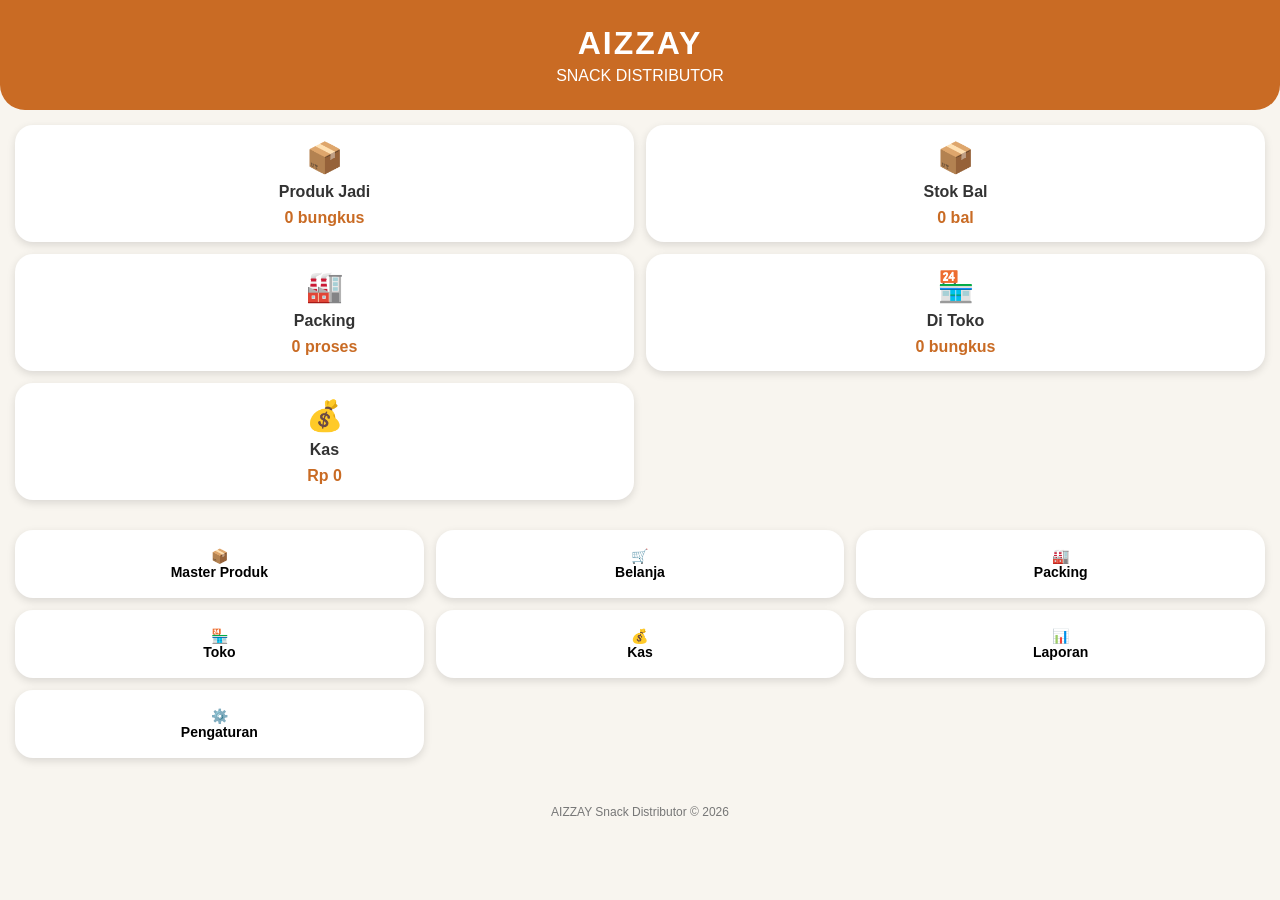
==== index.html @ 06cb11c8 "Update index.html" ====
<!DOCTYPE html>
<html lang="id">
<head>
<meta charset="UTF-8">
<meta name="viewport" content="width=device-width, initial-scale=1.0">
<title>AIZZAY Snack Distributor</title>
<link rel="stylesheet" href="style.css">
<link rel="manifest" href="manifest.json">
</head>
<body>
<header class="header"><h1>AIZZAY</h1><p>SNACK DISTRIBUTOR</p></header>
<main>
<section class="dashboard">
<div class="card"><span>📦</span><h3>Produk Jadi</h3><p id="stokJadi">0 bungkus</p></div>
<div class="card"><span>📦</span><h3>Stok Bal</h3><p id="stokBal">0 bal</p></div>
<div class="card"><span>🏭</span><h3>Packing</h3><p id="packing">0 proses</p></div>
<div class="card"><span>🏪</span><h3>Di Toko</h3><p id="diToko">0 bungkus</p></div>
<div class="card"><span>💰</span><h3>Kas</h3><p id="kas">Rp 0</p></div>
</section>
<section class="menu">
<button onclick="bukaProduk()">📦<br>Master Produk</button>
<button onclick="bukaBelanja()">🛒<br>Belanja</button>
<button>🏭<br>Packing</button>
<button>🏪<br>Toko</button>
<button>💰<br>Kas</button>
<button>📊<br>Laporan</button>
<button>⚙️<br>Pengaturan</button>
</section>
<div id="konten"></div>
</main>
<footer><p>AIZZAY Snack Distributor © 2026</p></footer>
<script src="app.js"></script>
<div id="debugBox" style="position:fixed;bottom:0;left:0;right:0;max-height:40vh;overflow:auto;background:#000;color:#0f0;font-size:11px;padding:8px;z-index:9999;display:none;"></div>
<script>
function tampilError(pesan){
    let box = document.getElementById("debugBox");
    box.style.display = "block";
    box.innerHTML += "⚠️ " + pesan + "<br><hr>";
}
window.onerror = function(pesan, sumber, baris){
    tampilError(pesan + " (baris " + baris + ")");
};
window.addEventListener("unhandledrejection", function(e){
    tampilError("Promise error: " + e.reason);
});
</script>
<script>
async function bukaProduk(){
 const res=await fetch("modules/produk/produk.html");
 const data=await res.text();
 document.getElementById("konten").innerHTML=data;
 await import("./modules/produk/produk.js?v=" + Date.now());
}

async function bukaBelanja(){
 const res=await fetch("modules/belanja/belanja.html");
 const data=await res.text();
 document.getElementById("konten").innerHTML=data;
 await import("./modules/belanja/belanja.js?v=" + Date.now());
}
</script>
</body>
</html>
---- style.css ----
* {
  box-sizing: border-box;
}

body {
  margin: 0;
  font-family: Arial, sans-serif;
  background: #f8f5ef;
  color: #333;
}


/* HEADER */

.header {
  background: #c96b24;
  color: white;
  text-align: center;
  padding: 25px 10px;
  border-radius: 0 0 25px 25px;
}

.header h1 {
  margin: 0;
  font-size: 32px;
  letter-spacing: 2px;
}

.header p {
  margin: 5px 0 0;
  font-size: 16px;
}


/* DASHBOARD */

.dashboard {
  padding: 15px;
  display: grid;
  grid-template-columns: repeat(2, 1fr);
  gap: 12px;
}


.card {
  background: white;
  border-radius: 18px;
  padding: 15px;
  text-align: center;
  box-shadow: 0 3px 8px rgba(0,0,0,0.12);
}


.card span {
  font-size: 30px;
}


.card h3 {
  margin: 8px 0;
  font-size: 16px;
}


.card p {
  margin: 0;
  font-weight: bold;
  color: #c96b24;
}


/* MENU */

.menu {
  padding: 15px;
  display: grid;
  grid-template-columns: repeat(3, 1fr);
  gap: 12px;
}


.menu button {

  border: none;
  background: white;
  border-radius: 18px;

  padding: 18px 5px;

  font-size: 14px;
  font-weight: bold;

  box-shadow: 0 3px 8px rgba(0,0,0,0.12);

  cursor: pointer;
}


.menu button:hover {
  background: #fff0df;
}

.form-produk {
  padding-left: 3mm;
  padding-right: 3mm;
}
.produk-page {
  padding-left: 15px;
  padding-right: 15px;
}
/* FOOTER */

footer {
  text-align: center;
  font-size: 12px;
  padding: 20px;
  color: #777;
}
#daftarProduk {
  display: grid;
  grid-template-columns: repeat(4, 1fr);
  gap: 10px;
}

/* UNTUK HP KECIL */

@media(max-width:450px){

.dashboard {
  grid-template-columns: 1fr;
}
#daftarProduk {
  grid-template-columns: repeat(2, 1fr);
}
.menu {
  grid-template-columns: repeat(2,1fr);
}

}
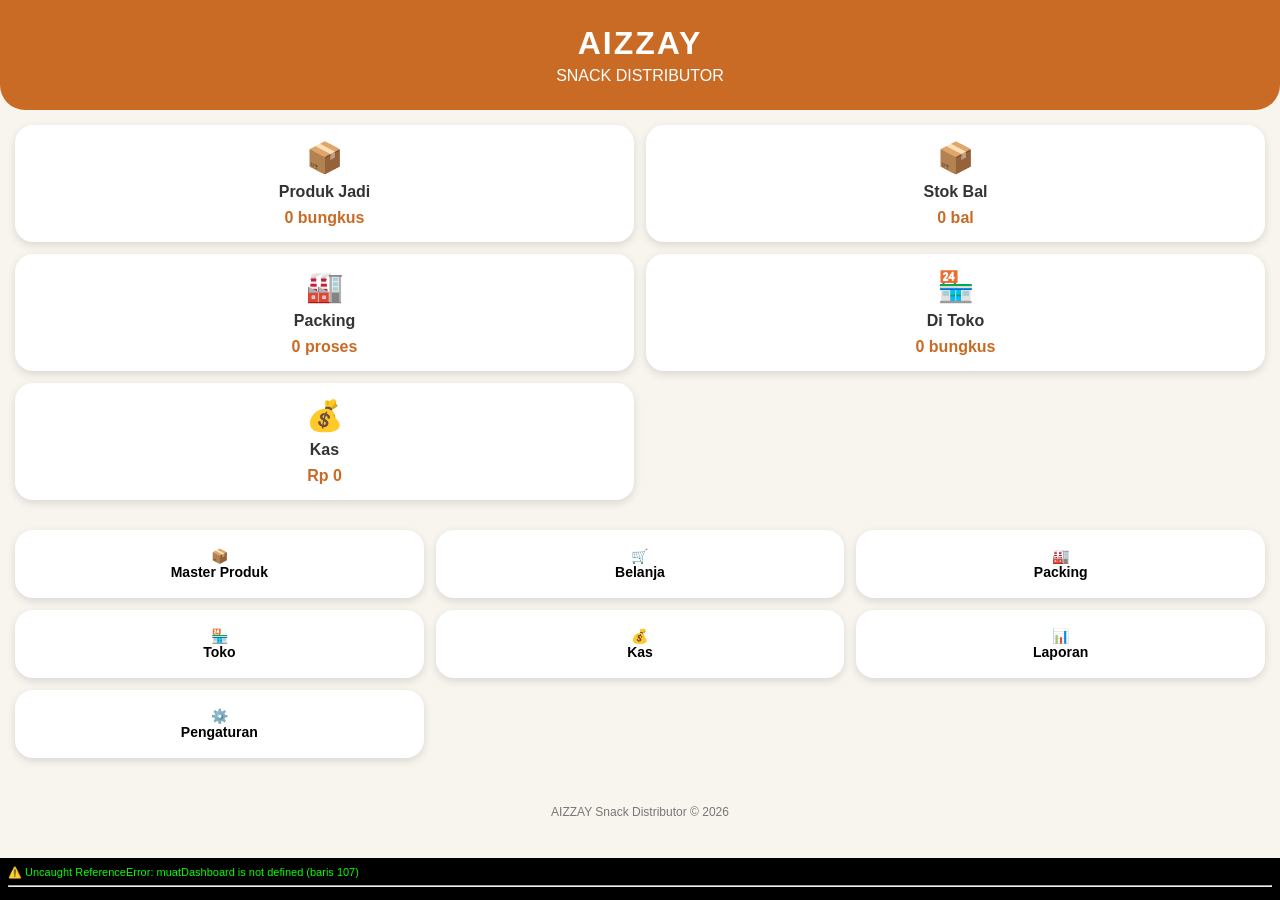
==== commit d9192cc8: "Add files via upload" ====
--- a/index.html
+++ b/index.html
@@ -6,6 +6,8 @@
 <title>AIZZAY Snack Distributor</title>
 <link rel="stylesheet" href="style.css">
 <link rel="manifest" href="manifest.json">
+<link rel="apple-touch-icon" href="assets/icon-180.png">
+<meta name="theme-color" content="#c96b24">
 </head>
 <body>
 <header class="header"><h1>AIZZAY</h1><p>SNACK DISTRIBUTOR</p></header>
@@ -20,16 +22,17 @@
 <section class="menu">
 <button onclick="bukaProduk()">📦<br>Master Produk</button>
 <button onclick="bukaBelanja()">🛒<br>Belanja</button>
-<button>🏭<br>Packing</button>
-<button>🏪<br>Toko</button>
-<button>💰<br>Kas</button>
-<button>📊<br>Laporan</button>
-<button>⚙️<br>Pengaturan</button>
+<button onclick="bukaPacking()">🏭<br>Packing</button>
+<button onclick="bukaToko()">🏪<br>Toko</button>
+<button onclick="bukaKas()">💰<br>Kas</button>
+<button onclick="bukaLaporan()">📊<br>Laporan</button>
+<button onclick="bukaPengaturan()">⚙️<br>Pengaturan</button>
 </section>
 <div id="konten"></div>
 </main>
 <footer><p>AIZZAY Snack Distributor © 2026</p></footer>
 <script src="app.js"></script>
+<script src="modules/dashboard/dashboard.js"></script>
 <div id="debugBox" style="position:fixed;bottom:0;left:0;right:0;max-height:40vh;overflow:auto;background:#000;color:#0f0;font-size:11px;padding:8px;z-index:9999;display:none;"></div>
 <script>
 function tampilError(pesan){
@@ -50,6 +53,7 @@
  const data=await res.text();
  document.getElementById("konten").innerHTML=data;
  await import("./modules/produk/produk.js?v=" + Date.now());
+ muatDashboard();
 }
 
 async function bukaBelanja(){
@@ -57,7 +61,50 @@
  const data=await res.text();
  document.getElementById("konten").innerHTML=data;
  await import("./modules/belanja/belanja.js?v=" + Date.now());
+ muatDashboard();
 }
+
+async function bukaToko(){
+ const res=await fetch("modules/toko/toko.html");
+ const data=await res.text();
+ document.getElementById("konten").innerHTML=data;
+ await import("./modules/toko/toko.js?v=" + Date.now());
+ muatDashboard();
+}
+
+async function bukaLaporan(){
+ const res=await fetch("modules/laporan/laporan.html");
+ const data=await res.text();
+ document.getElementById("konten").innerHTML=data;
+ await import("./modules/laporan/laporan.js?v=" + Date.now());
+ muatDashboard();
+}
+
+async function bukaPacking(){
+ const res=await fetch("modules/packing/packing.html");
+ const data=await res.text();
+ document.getElementById("konten").innerHTML=data;
+ await import("./modules/packing/packing.js?v=" + Date.now());
+ muatDashboard();
+}
+
+async function bukaKas(){
+ const res=await fetch("modules/kas/kas.html");
+ const data=await res.text();
+ document.getElementById("konten").innerHTML=data;
+ await import("./modules/kas/kas.js?v=" + Date.now());
+ muatDashboard();
+}
+
+async function bukaPengaturan(){
+ const res=await fetch("modules/pengaturan/pengaturan.html");
+ const data=await res.text();
+ document.getElementById("konten").innerHTML=data;
+ await import("./modules/pengaturan/pengaturan.js?v=" + Date.now());
+ muatDashboard();
+}
+
+muatDashboard();
 </script>
 </body>
 </html>
